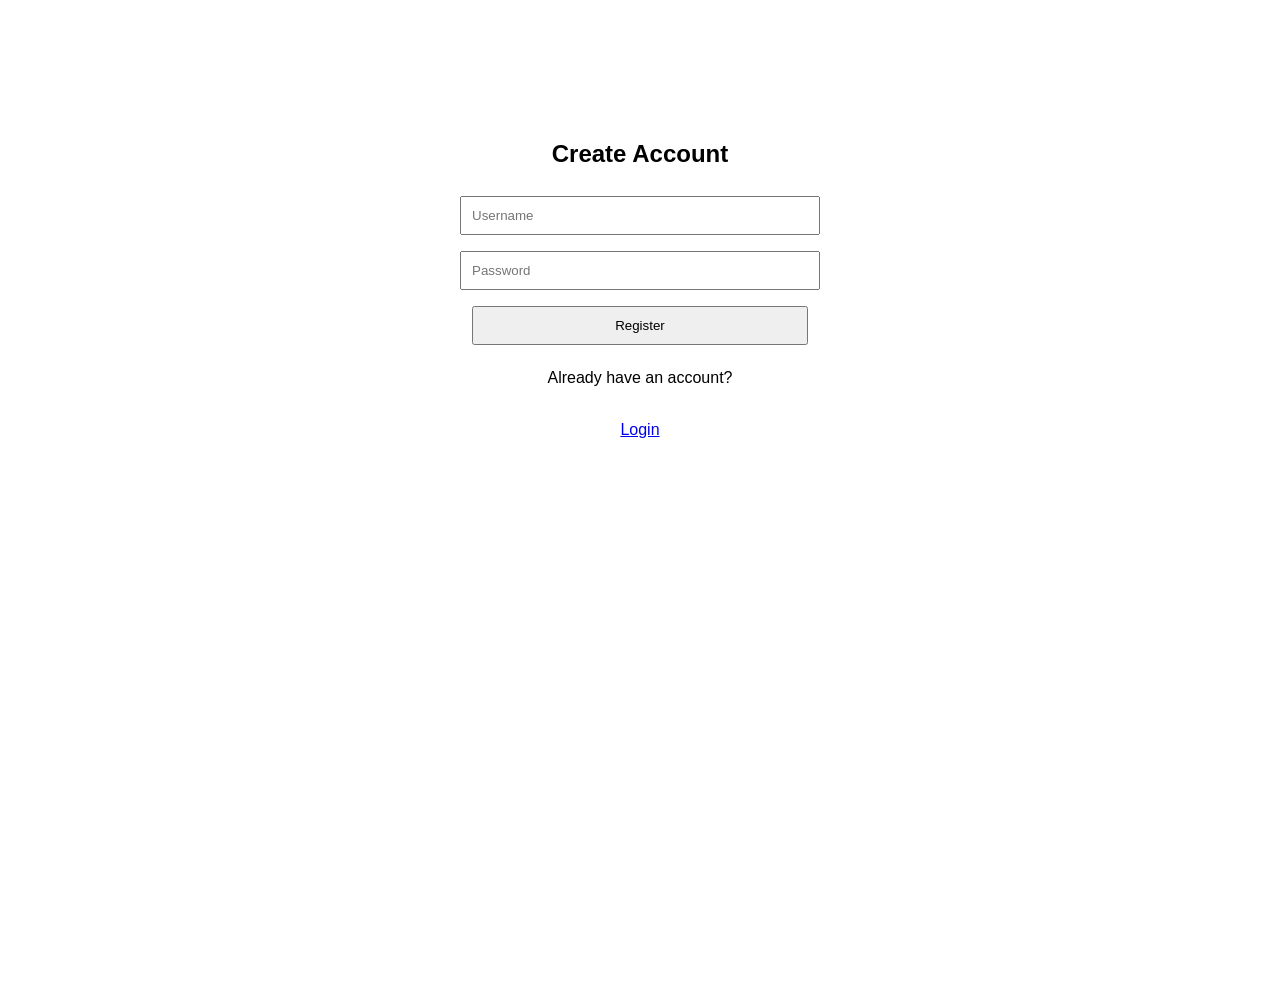
==== Authentication/register.html @ 8320b4d9 "auth" ====
<!DOCTYPE html>
<html lang="en">
<head>
  <meta charset="UTF-8"> 
  <title>Safe Markets</title>
  <meta name="viewport" content="width=device-width, initial-scale=1.0">
  <link rel="stylesheet" href="app.css">
  <script src="script.js"></script>
</head>
<body>

<div class="register">
  <h2>Create Account</h2>
  <input type="text" placeholder="Username">
  <input type="password" placeholder="Password">
  <button>Register</button>
  <p>Already have an account?</p> <br>
  <a href="login.html">Login</a>
</div>

</body>
</html>
---- Authentication/app.css ----
body {
  font-family: Arial, sans-serif;
  background-image:url('https://i.imgur.com/gbSEMzE.jpeg');
 background-size: cover;
 background-position:center;
 background-repeat:no-repeat;
background-size: 110%;
}

html, body {
  height: 100%;
}



.login {
  background: white;
  width: 420px;
  padding: 20px;
  margin: 100px auto;
  border-radius: 8px;
  text-align: center;
}
input, select, button {
  width: 80%;
  padding: 10px;
  margin: 8px 0;
}

.register {
  background: white;
  width: 420px;
  padding: 20px;
  margin: 100px auto;
  border-radius: 8px;
  text-align: center;
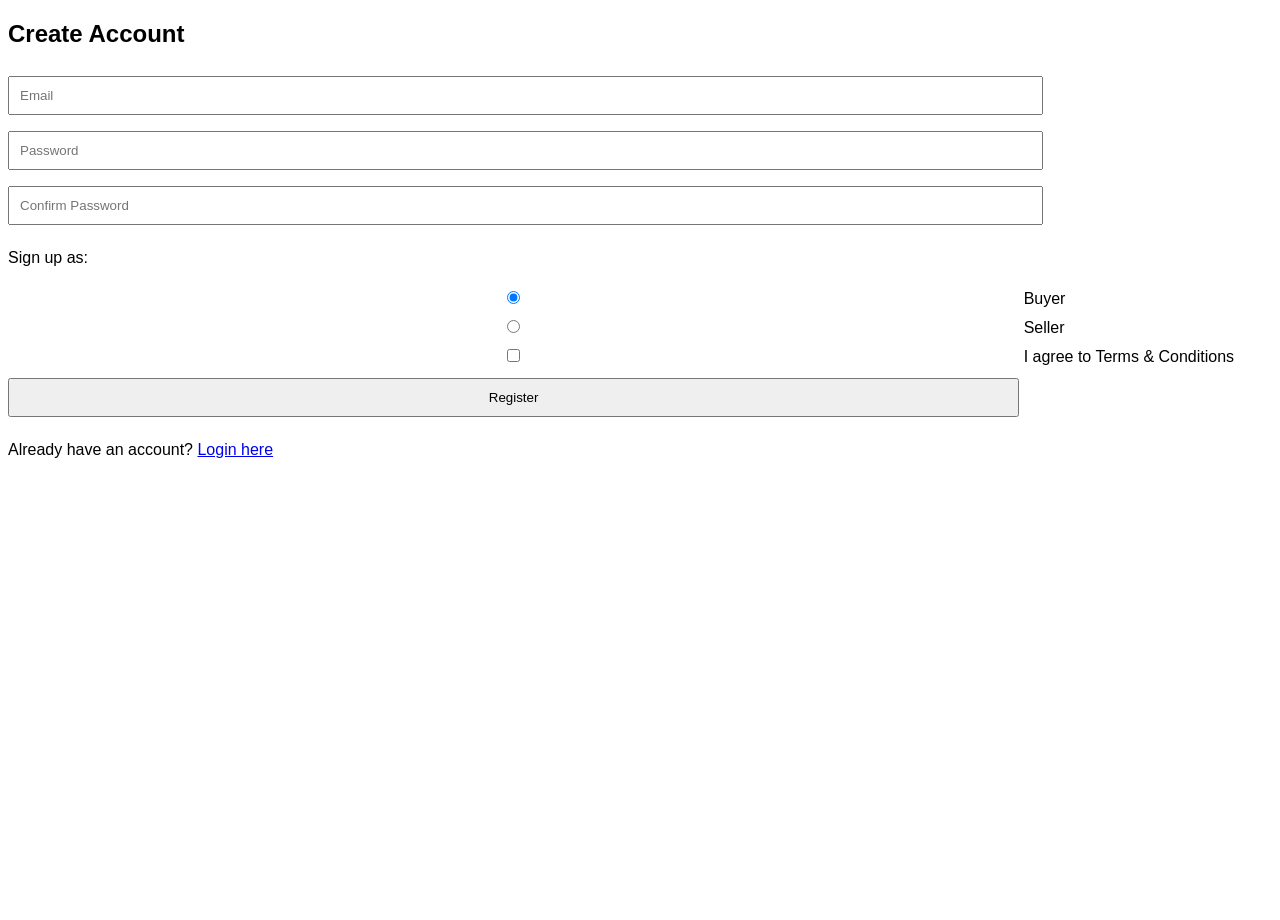
==== commit 938538f5: "Enhance registration form with additional fields" ====
--- a/Authentication/register.html
+++ b/Authentication/register.html
@@ -2,22 +2,40 @@
 <html lang="en">
 <head>
   <meta charset="UTF-8"> 
-  <title>Safe Markets</title>
+  <title>Safe Markets - Register</title>
   <meta name="viewport" content="width=device-width, initial-scale=1.0">
   <link rel="stylesheet" href="app.css">
-  <script src="script.js"></script>
 </head>
 <body>
 
-<div class="register">
-  <h2>Create Account</h2>
-  <input type="text" placeholder="Username">
-  <input type="password" placeholder="Password">
-  <button>Register</button>
-  <p>Already have an account?</p> <br>
-  <a href="login.html">Login</a>
+<div class="register-container">
+  <div class="register-card swipe-in">
+    <h2>Create Account</h2>
+    
+    <input type="email" id="regEmail" placeholder="Email">
+    <input type="password" id="regPassword" placeholder="Password">
+    <input type="password" id="confirmPassword" placeholder="Confirm Password">
+    
+    <div class="role-select">
+      <p>Sign up as:</p>
+      <label class="role-option">
+        <input type="radio" name="role" value="buyer" checked> Buyer
+      </label>
+      <label class="role-option">
+        <input type="radio" name="role" value="seller"> Seller
+      </label>
+    </div>
+    
+    <label class="terms">
+      <input type="checkbox" id="termsCheck"> I agree to Terms & Conditions
+    </label>
+    
+    <button id="registerBtn">Register</button>
+    
+    <p class="switch-text">Already have an account? <a href="#" id="goToLogin">Login here</a></p>
+  </div>
 </div>
 
+<script src="script.js"></script>
 </body>
 </html>
-
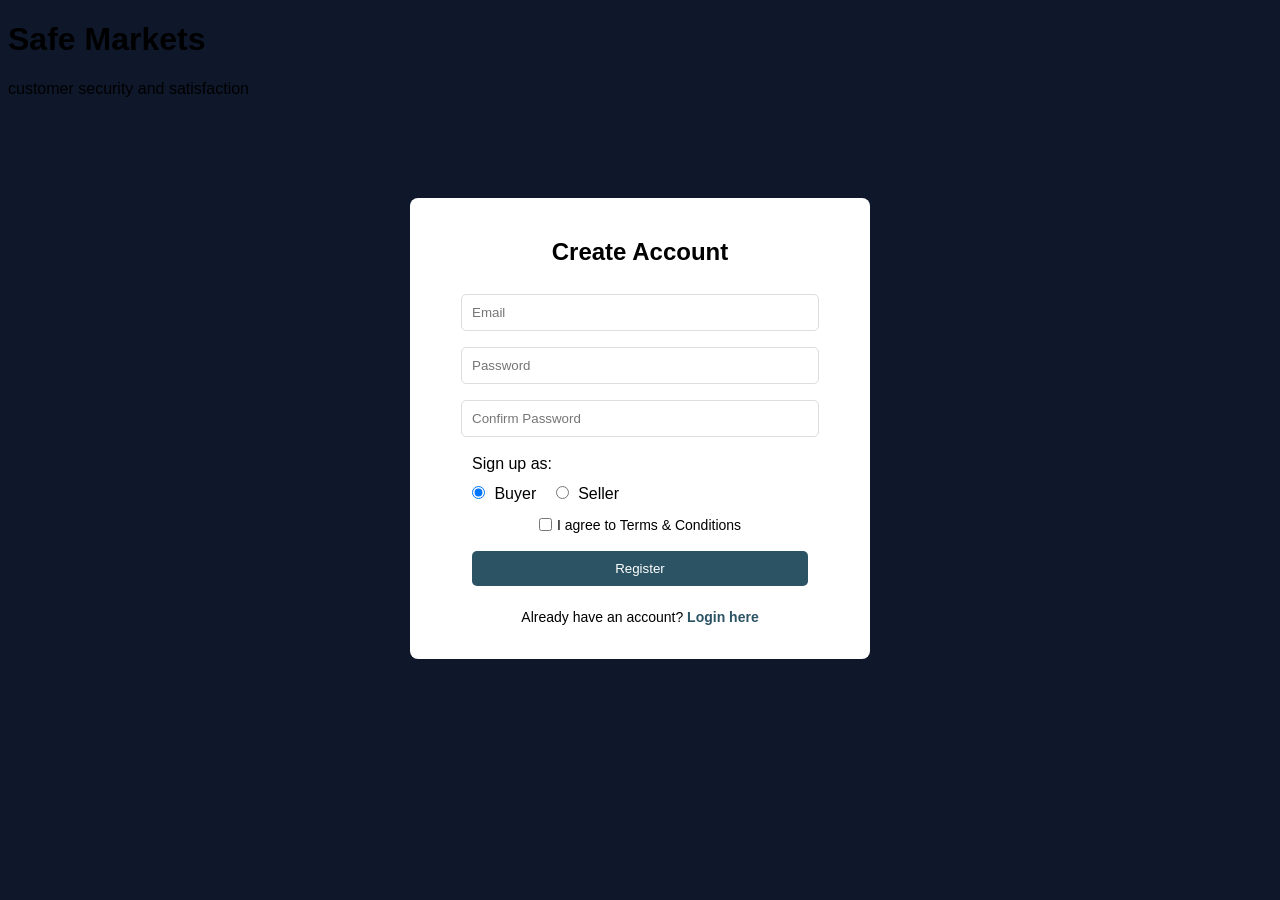
==== commit f20a71e8: "Update registration page title and layout" ====
--- a/Authentication/register.html
+++ b/Authentication/register.html
@@ -2,11 +2,20 @@
 <html lang="en">
 <head>
   <meta charset="UTF-8"> 
-  <title>Safe Markets - Register</title>
+  <title>Safe Markets  Register</title>
   <meta name="viewport" content="width=device-width, initial-scale=1.0">
   <link rel="stylesheet" href="app.css">
 </head>
 <body>
+
+
+<div class="hero">
+  <h1>Safe <span>Markets</span></h1>
+  <div class="slogan">customer security and satisfaction</div>
+</div>
+
+
+
 
 <div class="register-container">
   <div class="register-card swipe-in">
@@ -32,10 +41,13 @@
     
     <button id="registerBtn">Register</button>
     
-    <p class="switch-text">Already have an account? <a href="#" id="goToLogin">Login here</a></p>
+    <p class="switch-text">
+      Already have an account? 
+      <a href="login.html">Login here</a>
+    </p>
   </div>
 </div>
 
-<script src="script.js"></script>
+<script src="script.js" defer></script>
 </body>
 </html>
--- a/Authentication/app.css
+++ b/Authentication/app.css
@@ -1,36 +1,123 @@
 body {
   font-family: Arial, sans-serif;
-  background-image:url('https://i.imgur.com/gbSEMzE.jpeg');
- background-size: cover;
- background-position:center;
- background-repeat:no-repeat;
-background-size: 110%;
+  background-color: #0f172a;
+
 }
 
-html, body {
-  height: 100%;
+.login-container {
+  width: 100%;
+  display: flex;
+  justify-content: center;
+  align-items: center;
+  margin-top: 300px;
+}
+
+.login-card {
+  background: white;
+  width: 420px;
+  padding: 20px;
+  border-radius: 8px;
+  text-align: center;
+}
+
+.register-container {
+  width: 100%;
+  display: flex;
+  justify-content: center;
+  align-items: center;
+  margin-top: 100px;
+}
+
+.register-card {
+  background: white;
+  width: 420px;
+  padding: 20px;
+  border-radius: 8px;
+  text-align: center;
 }
 
 
-
-.login {
-  background: white;
-  width: 420px;
-  padding: 20px;
-  margin: 100px auto;
-  border-radius: 8px;
-  text-align: center;
-}
-input, select, button {
+input, button {
   width: 80%;
   padding: 10px;
   margin: 8px 0;
+  border: 1px solid #ddd;
+  border-radius: 5px;
 }
 
-.register {
-  background: white;
-  width: 420px;
-  padding: 20px;
-  margin: 100px auto;
-  border-radius: 8px;
-  text-align: center;
+button {
+  background: #2c5364;
+  color: white;
+  cursor: pointer;
+  border: none;
+}
+
+button:hover {
+  background: #1a3a44;
+}
+
+
+.role-select {
+  text-align: left;
+  width: 80%;
+  margin: 10px auto;
+}
+
+.role-select p {
+  margin: 0 0 5px 0;
+}
+
+.role-option {
+  display: inline-block;
+  margin-right: 15px;
+}
+
+.role-option input {
+  width: auto;
+  margin-right: 5px;
+}
+
+.terms {
+  display: flex;
+  align-items: center;
+  justify-content: center;
+  gap: 5px;
+  margin: 10px 0;
+  font-size: 14px;
+}
+
+.terms input {
+  width: auto;
+  margin: 0;
+}
+
+
+.switch-text {
+  margin-top: 15px;
+  font-size: 14px;
+}
+
+.switch-text a {
+  color: #2c5364;
+  text-decoration: none;
+  font-weight: bold;
+}
+
+.switch-text a:hover {
+  text-decoration: underline;
+}
+
+.swipe-in {
+  animation: slideIn 0.4s ease;
+}
+
+@keyframes slideIn {
+  from {
+    opacity: 0;
+    transform: translateX(30px);
+  }
+  to {
+    opacity: 1;
+    transform: translateX(0);
+  }
+}
